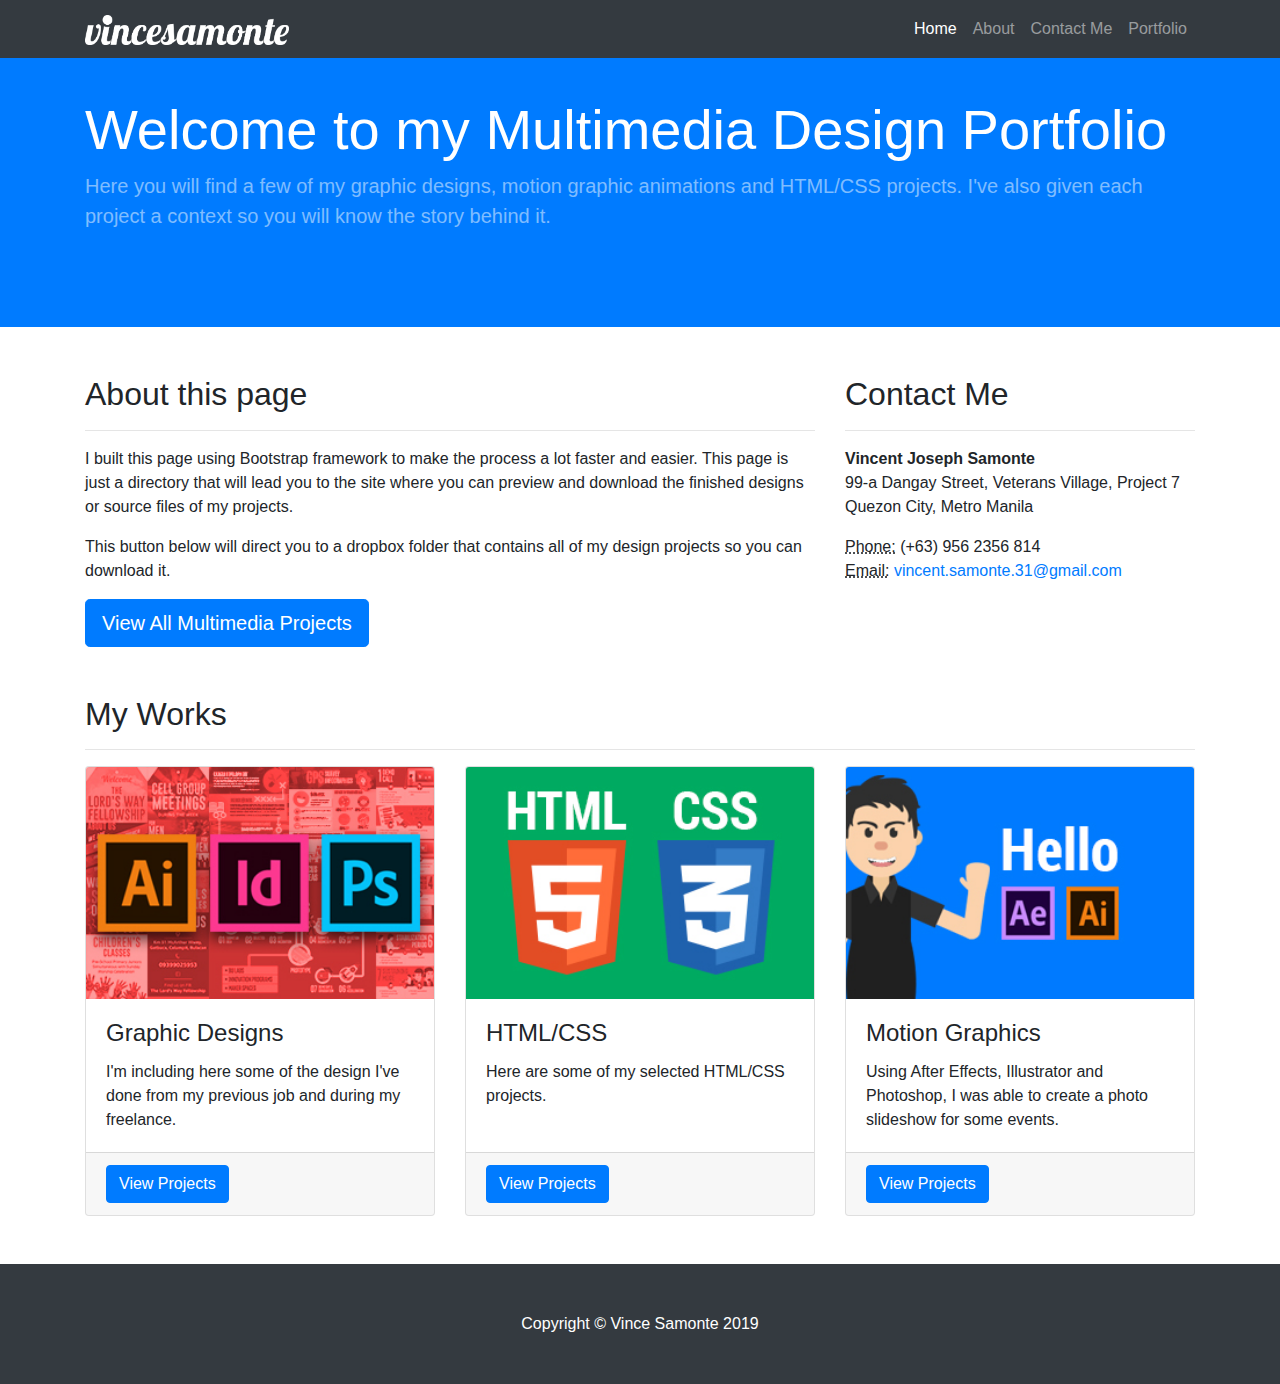
==== index.html @ 89bf8a01 "initial-commit: importing necessary files" ====
<!DOCTYPE html>
<html lang="en">

    <head>
        <meta charset="utf-8">
        <meta name="viewport" content="width=device-width, initial-scale=1, shrink-to-fit=no">
        <title>Vince Samonte | Home</title>
        <link rel="stylesheet" href="https://stackpath.bootstrapcdn.com/bootstrap/4.3.1/css/bootstrap.min.css" integrity="sha384-ggOyR0iXCbMQv3Xipma34MD+dH/1fQ784/j6cY/iJTQUOhcWr7x9JvoRxT2MZw1T" crossorigin="anonymous">
        
        <!-- Custom styles for this template -->
        <link href="css/style.css" rel="stylesheet">
    </head>
    
    <body>

    <!-- Navigation -->
        <nav class="navbar navbar-expand-lg navbar-dark bg-dark fixed-top">
            <div class="container">
                <a class="navbar-brand" href="index.html"><img src="img/vincesamonte.png" alt="vincesamonte.png" height="30"></a>
                <button class="navbar-toggler" type="button" data-toggle="collapse" data-target="#navbarResponsive" aria-controls="navbarResponsive" aria-expanded="false" aria-label="Toggle navigation"><span class="navbar-toggler-icon"></span></button>
                <div class="collapse navbar-collapse" id="navbarResponsive">
                    <ul class="navbar-nav ml-auto">
                    <li class="nav-item active"><a class="nav-link" href="index.html">Home</a></li>
                    <li class="nav-item"><a class="nav-link" href="#about">About</a></li>
                    <li class="nav-item"><a class="nav-link" href="#contact">Contact Me</a></li>
                    <li class="nav-item"><a class="nav-link" href="#portfolio">Portfolio</a></li>
                    </ul>
                </div>
            </div>
        </nav>
        
        <!-- Header -->
        <header class="bg-primary py-5 mb-5">
            <div class="container h-100">
                <div class="row h-100 align-items-center">
                    <div class="col-lg-12">
                        <h1 class="display-4 text-white mt-5 mb-2">Welcome to my Multimedia Design Portfolio</h1>
                        <p class="lead mb-5 text-white-50">Here you will find a few of my graphic designs, motion graphic animations and HTML/CSS projects. I've also given each project a context so you will know the story behind it.</p>
                    </div>
                </div>
            </div>
        </header>

        <!-- Page Content -->
        <div class="container">

            <div class="row">
                <div id="about" class="col-md-8 mb-5">
                    <h2>About this page</h2>
                    <hr>
                    <p>I built this page using Bootstrap framework to make the process a lot faster and easier. This page is just a directory that will lead you to the site where you can preview and download the finished designs or source files of my projects.</p>
                    <p>This button below will direct you to a dropbox folder that contains all of my design projects so you can download it.</p>
                    <a class="btn btn-primary btn-lg" href="https://www.dropbox.com/sh/uavl12vqypbvz6g/AAA3R2rPwc2xVPDZS7K0Krz1a?dl=0" target="_blank">View All Multimedia Projects</a>
                </div>
                <div id="contact" class="col-md-4 mb-5">
                    <h2>Contact Me</h2>
                    <hr>
                    <address>
                        <strong>Vincent Joseph Samonte</strong>
                        <br>99-a Dangay Street, Veterans Village, Project 7
                        <br>Quezon City, Metro Manila
                        <br>
                    </address>
                    <address>
                        <abbr title="Phone">Phone:</abbr>
                        (+63) 956 2356 814
                        <br>
                        <abbr title="Email">Email:</abbr>
                        <a href="mailto:vincent.samonte.31@gmail.com">vincent.samonte.31@gmail.com</a>
                    </address>
                </div>
            </div>

            <h2 id="portfolio" class="row col-md-8">My Works</h2>
            <hr>
            
            <div class="row">
                <div class="col-md-4 mb-5">
                    <div class="card h-100">
                    <img class="card-img-top" src="img/Graphic%20Design.jpg" alt="Graphic Designs">
                        <div class="card-body">
                        <h4 class="card-title">Graphic Designs</h4>
                        <p class="card-text">I'm including here some of the design I've done from my previous job and during my freelance.</p>
                        </div>
                        <div class="card-footer"><a href="pages/graphic-designs.html" class="btn btn-primary">View Projects</a></div>
                    </div>
                </div>
                <div class="col-md-4 mb-5">
                    <div class="card h-100">
                        <img class="card-img-top" src="img/HTMLCSS.jpg" alt="HTML/CSS">
                        <div class="card-body">
                            <h4 class="card-title">HTML/CSS</h4>
                            <p class="card-text">Here are some of my selected HTML/CSS projects.</p>
                        </div>
                        <div class="card-footer"><a href="pages/htmlcss.html" class="btn btn-primary">View Projects</a></div>
                    </div>
                </div>
                <div class="col-md-4 mb-5">
                    <div class="card h-100">
                        <img class="card-img-top" src="img/Motion%20Graphics.jpg" alt="Motion Graphics">
                        <div class="card-body">
                            <h4 class="card-title">Motion Graphics</h4>
                            <p class="card-text">Using After Effects, Illustrator and Photoshop, I was able to create a photo slideshow for some events.</p>
                        </div>
                        <div class="card-footer"><a href="pages/motion-graphics.html" class="btn btn-primary">View Projects</a></div>
                    </div>
                </div>
            </div>

        </div>

        <!-- Footer -->
        <footer class="py-5 bg-dark">
            <div class="container"><p class="m-0 text-center text-white">Copyright &copy; Vince Samonte 2019</p></div>
        </footer>

        <script src="https://code.jquery.com/jquery-3.3.1.slim.min.js" integrity="sha384-q8i/X+965DzO0rT7abK41JStQIAqVgRVzpbzo5smXKp4YfRvH+8abtTE1Pi6jizo" crossorigin="anonymous"></script>
        <script src="https://cdnjs.cloudflare.com/ajax/libs/popper.js/1.14.7/umd/popper.min.js" integrity="sha384-UO2eT0CpHqdSJQ6hJty5KVphtPhzWj9WO1clHTMGa3JDZwrnQq4sF86dIHNDz0W1" crossorigin="anonymous"></script>
        <script src="https://stackpath.bootstrapcdn.com/bootstrap/4.3.1/js/bootstrap.min.js" integrity="sha384-JjSmVgyd0p3pXB1rRibZUAYoIIy6OrQ6VrjIEaFf/nJGzIxFDsf4x0xIM+B07jRM" crossorigin="anonymous"></script>

    </body>

</html>
---- css/style.css ----
.page-1 {
    background: #ff4040 !important;
}
.page-2 {
    background: #00ab61 !important;
}
.page-3 {
    background: #007bff !important;
}
.lg-graphics {
    width: 100%;
    margin: 0 0 20px 0;
}

.moduleHolder {
    height: 400px !important;
    position: relative;
    padding: 0;
}
.wafer-container {
    width: 100%;
    height: 100%;
    margin: 0 auto 0 auto;
}
.pieceHolder {
    display: block;
    position: absolute;
    text-decoration: none;
    opacity: 1;
    z-index: 1;
    transition: 0.1s;
}
.one {
    width: 6.58%; 
    height: 14.4%; 
    top: 20.5%; 
    left: 33.2%;
}
.two {
    width: 14.4%; 
    height: 18.4%; 
    top: 11.8%; 
    left: 37.8%;
}
.three {
    width: 9.5%; 
    height: 22.9%; 
    top: 11.8%; 
    right: 40.25%;
}
.four {
    width: 7.45%; 
    height: 13.2%; 
    top: 17%; 
    right: 34.8%;
}
.five {
    width: 11.8%; 
    height: 18.5%; 
    top: 31%; 
    left: 30.46%;
}
.six {
    width: 9.5%; 
    height: 27.8%; 
    top: 26.4%; 
    left: 40.3%;
}
.seven {
    width: 14.3%; 
    height: 18.7%; 
    top: 30.9%; 
    right: 37.9%;
}
.eight {
    width: 9.4%; 
    height: 27.9%; 
    top: 26.4%; 
    right: 30.46%;
}
.nine {
    width: 9.4%; 
    height: 28.1%; 
    bottom: 26.3%; 
    left: 30.46%;
}
.ten {
    width: 14.27%; 
    height: 18.5%; 
    bottom: 31%; 
    left: 37.9%;
}
.eleven {
    width: 9.5%; 
    height: 27.9%; 
    bottom: 26.35%; 
    right: 40.25%;
}
.twelve {
    width: 11.8%; 
    height: 18.5%; 
    bottom: 31%; 
    right: 30.46%;
}
.thirteen {
    width: 7.2%; 
    height: 12.6%; 
    bottom: 17.5%; 
    left: 35%;
}
.fourteen {
    width: 9.5%; 
    height: 22.6%; 
    bottom: 12.1%; 
    left: 40.25%;
}
.fifteen {
    width: 14.4%; 
    height: 18.4%; 
    bottom: 11.8%; 
    right: 37.8%;
}
.sixteen {
    width: 6.5%; 
    height: 14.1%; 
    bottom: 20.7%; 
    right: 33.3%;
}
.two:hover {opacity:0.6;}
.three:hover {opacity:0.6;}
.five:hover {opacity:0.6;}
.six:hover {opacity:0.6;}
.seven:hover {opacity:0.6;}
.eight:hover {opacity:0.6;}
.nine:hover {opacity:0.6;}
.ten:hover {opacity:0.6;}
.eleven:hover {opacity:0.6;}
.twelve:hover {opacity:0.6;}
.fourteen:hover {opacity:0.6;}
.fifteen:hover {opacity:0.6;}


div.tab {
    overflow: hidden;
    background-color: #0071c5;
    width: 100%;
}

div.tab button {
    display: block;
    background-color: inherit;
    float: left;
    border: none;
    outline: none;
    cursor: pointer;
    transition: 0.3s;
    font-size: 70%;
    width: 33.33%;
    height: 9vh;
    color: #ffffff;
    font-size: 14px;

}
div.tab button:hover {
    background-color: #ffa300;
}
div.tab button.active {
    background-color: #00aeef;
    border-bottom: solid #0071c5;
}
.maintabcontent {
    background: #00aeef;
    display: block;
    padding: 6px 12px;
    border: 1px solid #ccc;
    border-top: none;
    width: 100%;
}
.iMtooltip .iMtooltiptext {
    visibility: hidden;
    transition: opacity 1s;
}
.iMtooltip:hover .iMtooltiptext {
    visibility: visible;
    opacity: 1;
}
.map_position {
    display: block;
    margin: 0 auto 0 auto;
    width: 93.3%;
    opacity: 0.8;
    z-index: 0;
}
.pinHolder {
    width: 1.5%;
    height: 3.8%;
    display: inline-block;
    position: absolute;
    text-decoration: none;
    opacity: 0.6;
    z-index: 90;
}
.pinHolder:hover {
    opacity: 1;
}
.pinHolder .textbox {
    width: 1000%;
    padding: 0;
    margin: 0;
    background: #ffffff;
    border: solid 1px #ccc;
    position: absolute;
    font-size: 70%;
    z-index: 3;
    box-shadow: 1px 2px 3px #0071c5;
}
.textbox table {
    width: 100%;
    margin: 0;
}
.textbox table tr td{
    padding: 10px;
    width: 100%;
}
.textbox table tr:hover{
    background: #f4f4f4;
}
.textbox table tr td b{
    color: #0071c5;
}
.intelLabsPin {
    width: 7%;
    height: 12%;
    display: inline-block;
    position:absolute;
    text-decoration: none;
    opacity: 0.8;
    z-index: 10;
}
.intelLabsPin:hover {
    opacity: 1;
}
.intelLabsPin .textbox {
    width: 130%;
    padding: 0;
    margin: 0;
    background: #ffffff;
    border: solid 1px #ccc;
    position: absolute;
    font-size: 70%;
    z-index: 5;
    box-shadow: 1px 2px 3px #0071c5;
}
.GA-pin {top: 32.7%; left: 24.7%;}
.WA-pin {top: 24%; left: 18%;}
.PA-pin {top: 27.8%; left: 27%;}
.MA-pin {top: 27%; left: 28.4%;}
.CA-pin {top: 30%; left: 16.2%;}
.London-pin {top: 21%; left: 45.5%;}
.Beijing-pin {top: 28.8%; left: 73.8%;}
.MI-pin {top: 24.7%; left: 25.2%; z-index: 5;}
.NY-pin {top: 26.8%; left: 27.2%;}
.AZ-pin {top: 31.7%; left: 18%;}
.TX-pin {top: 33.5%; left: 20.8%;}
.IN-pin {top: 27.9%; left: 24.8%;}
.IL-pin {top: 28.3%; left: 23.9%;}
.OR-pin {top: 17%; left: 14%;}
.EUR-pin {top: 12.5%; left: 41.5%;}
.PRC-pin {top: 20.4%; right: 22%;}
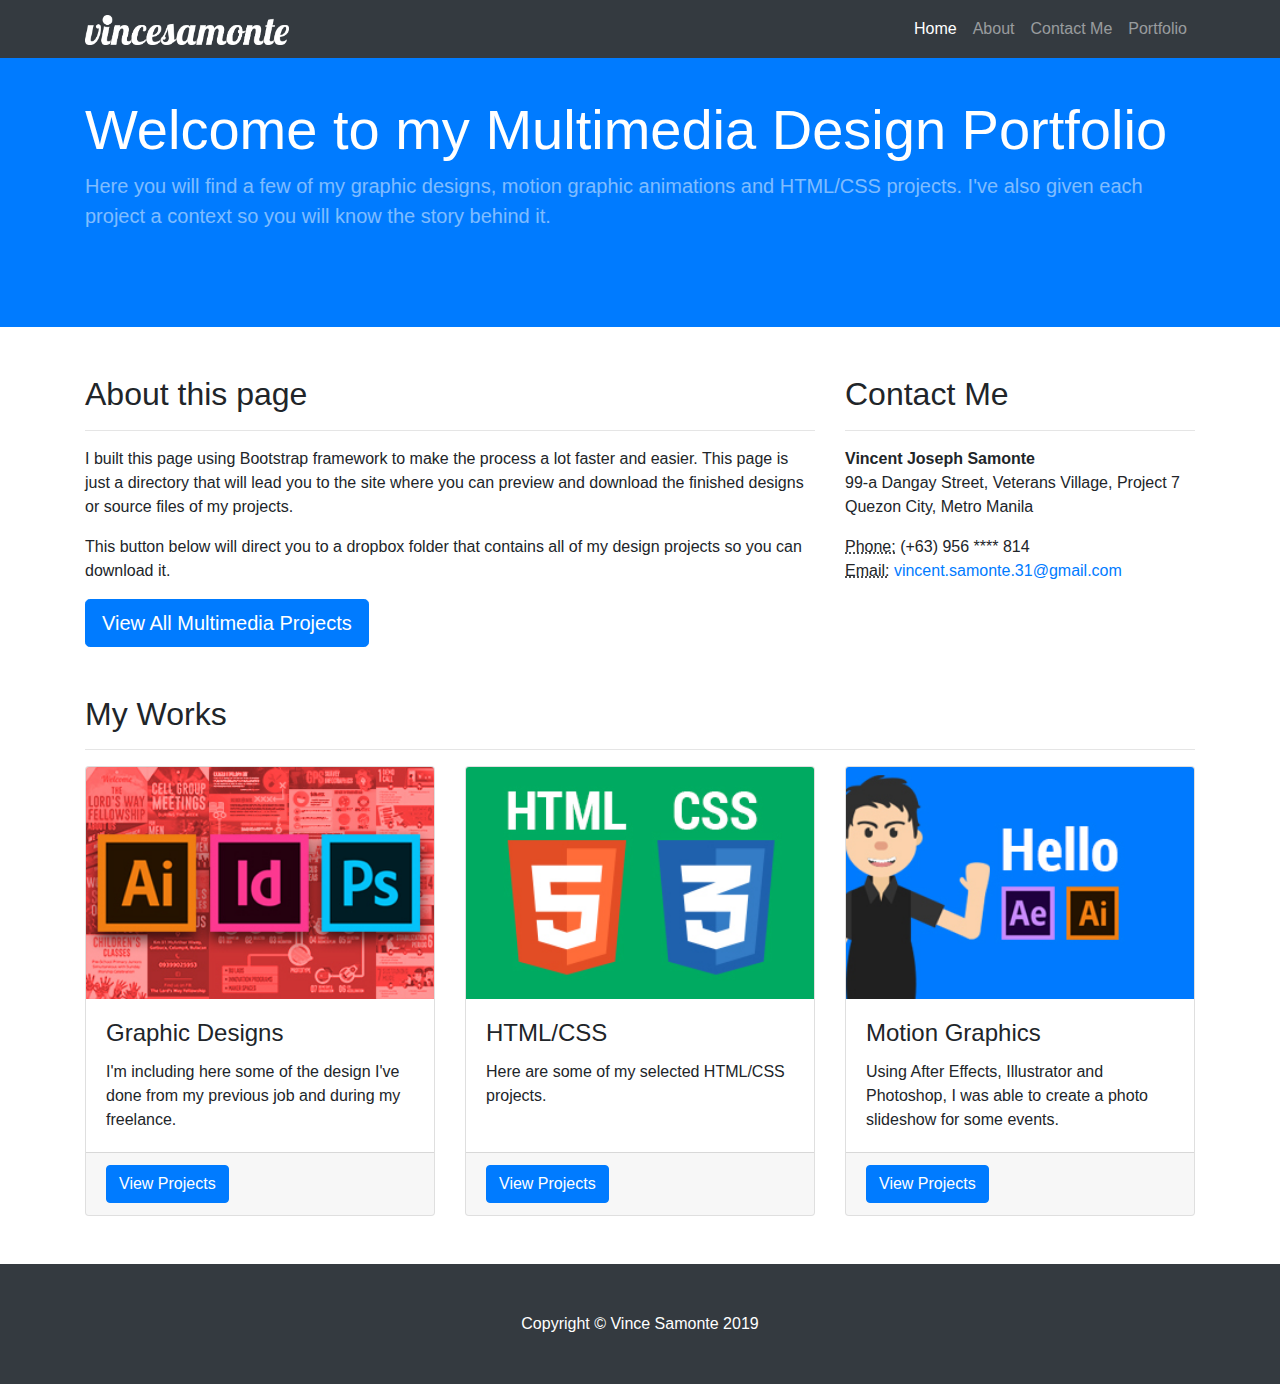
==== commit 3c31bd80: "Update index.html" ====
--- a/index.html
+++ b/index.html
@@ -63,7 +63,7 @@
                     </address>
                     <address>
                         <abbr title="Phone">Phone:</abbr>
-                        (+63) 956 2356 814
+                        (+63) 956 **** 814
                         <br>
                         <abbr title="Email">Email:</abbr>
                         <a href="mailto:vincent.samonte.31@gmail.com">vincent.samonte.31@gmail.com</a>
